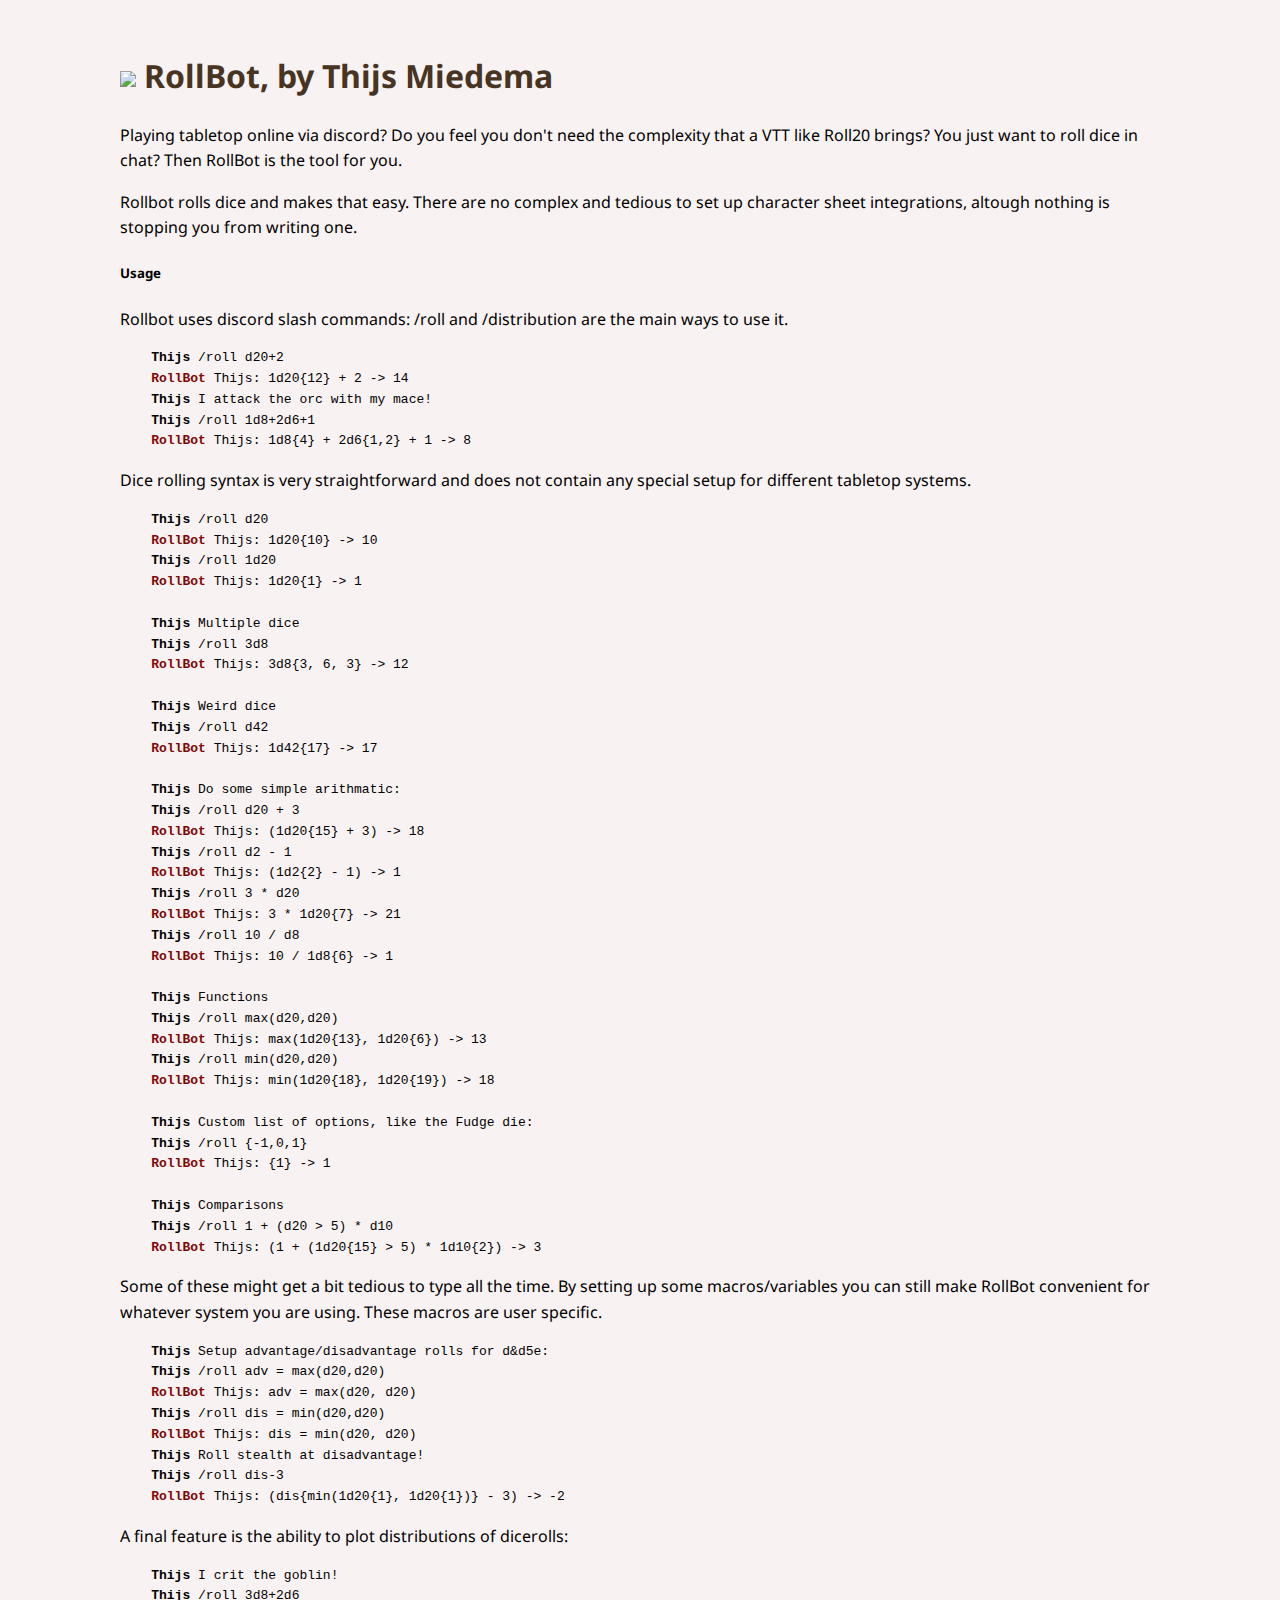
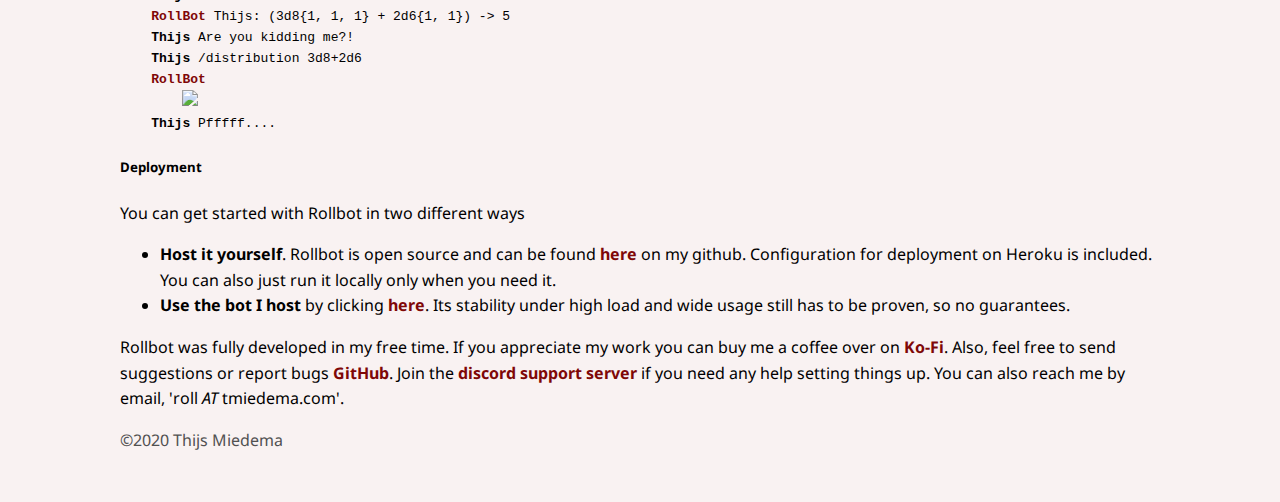
==== docs/fonk/index.html @ 68478603 "wip: fonk page" ====
<!DOCTYPE html
    PUBLIC "-//W3C//DTD XHTML 1.0 Transitional//EN" "http://www.w3.org/TR/xhtml1/DTD/xhtml1-transitional.dtd">
<html>

<head>
    <title>Rollbot, by Thijs Miedema</title>
    <link href='https://fonts.googleapis.com/css?family=Droid+Sans' rel='stylesheet' type='text/css'>
    <link rel="shortcut icon" type="image/png" href="d20.png"/>

    <style>
        html {
            background-color: #f9f2f2;
            font-family: 'Droid Sans', sans-serif;
        }

        body {
            margin: 50px auto;
            padding: 0px 20px;
            top: 200px;
            overflow: auto;
            max-width: 1040px;
            height: 100%;
            line-height: 1.6;
        }

        .return {
            overflow: auto;
            height: 250px;
        }

        a {
            color: #7f0707;
            font-weight: bold;
            text-decoration: none;
        }

        .rb {
            color: #7f0707;
            font-weight: bold;
        }
    </style>
</head>

<body>
    <h1>
        <img style="width:50px;vertical-align:middle" src="d20.png">
        <span style="color: #473423; ">RollBot, by Thijs Miedema</span>
    </h1>

    <p>Playing tabletop online via discord? Do you feel you don't need the complexity that a VTT like Roll20 brings? You just want to roll dice in chat? Then RollBot is the tool for you.</p>
    <p>Rollbot rolls dice and makes that easy. There are no complex and tedious to set up character sheet integrations, altough nothing is stopping you from writing one.</p>
    <h5>Usage</h5>
    <p>Rollbot uses discord slash commands: /roll and /distribution are the main ways to use it.</p>
<pre>
    <b>Thijs</b> /roll d20+2
    <span class='rb'>RollBot</span> Thijs: 1d20{12} + 2 -> 14
    <b>Thijs</b> I attack the orc with my mace!
    <b>Thijs</b> /roll 1d8+2d6+1
    <span class='rb'>RollBot</span> Thijs: 1d8{4} + 2d6{1,2} + 1 -> 8
</pre>
    <p>Dice rolling syntax is very straightforward and does not contain any special setup for different tabletop systems.</p>
<pre>
    <b>Thijs</b> /roll d20
    <span class='rb'>RollBot</span> Thijs: 1d20{10} -> 10
    <b>Thijs</b> /roll 1d20
    <span class='rb'>RollBot</span> Thijs: 1d20{1} -> 1

    <b>Thijs</b> Multiple dice
    <b>Thijs</b> /roll 3d8
    <span class='rb'>RollBot</span> Thijs: 3d8{3, 6, 3} -> 12

    <b>Thijs</b> Weird dice
    <b>Thijs</b> /roll d42
    <span class='rb'>RollBot</span> Thijs: 1d42{17} -> 17

    <b>Thijs</b> Do some simple arithmatic:
    <b>Thijs</b> /roll d20 + 3
    <span class='rb'>RollBot</span> Thijs: (1d20{15} + 3) -> 18
    <b>Thijs</b> /roll d2 - 1
    <span class='rb'>RollBot</span> Thijs: (1d2{2} - 1) -> 1
    <b>Thijs</b> /roll 3 * d20
    <span class='rb'>RollBot</span> Thijs: 3 * 1d20{7} -> 21
    <b>Thijs</b> /roll 10 / d8
    <span class='rb'>RollBot</span> Thijs: 10 / 1d8{6} -> 1

    <b>Thijs</b> Functions
    <b>Thijs</b> /roll max(d20,d20)
    <span class='rb'>RollBot</span> Thijs: max(1d20{13}, 1d20{6}) -> 13
    <b>Thijs</b> /roll min(d20,d20)
    <span class='rb'>RollBot</span> Thijs: min(1d20{18}, 1d20{19}) -> 18

    <b>Thijs</b> Custom list of options, like the Fudge die:
    <b>Thijs</b> /roll {-1,0,1}
    <span class='rb'>RollBot</span> Thijs: {1} -> 1

    <b>Thijs</b> Comparisons
    <b>Thijs</b> /roll 1 + (d20 > 5) * d10
    <span class='rb'>RollBot</span> Thijs: (1 + (1d20{15} > 5) * 1d10{2}) -> 3
</pre>
    <p>Some of these might get a bit tedious to type all the time. By setting up some macros/variables you can still make RollBot convenient for whatever system you are using. These macros are user specific.</p>
<pre>
    <b>Thijs</b> Setup advantage/disadvantage rolls for d&amp;d5e:
    <b>Thijs</b> /roll adv = max(d20,d20)
    <span class='rb'>RollBot</span> Thijs: adv = max(d20, d20)
    <b>Thijs</b> /roll dis = min(d20,d20)
    <span class='rb'>RollBot</span> Thijs: dis = min(d20, d20)
    <b>Thijs</b> Roll stealth at disadvantage!
    <b>Thijs</b> /roll dis-3
    <span class='rb'>RollBot</span> Thijs: (dis{min(1d20{1}, 1d20{1})} - 3) -> -2
</pre>
    <p>A final feature is the ability to plot distributions of dicerolls:</p>
<pre>
    <b>Thijs</b> I crit the goblin!
    <b>Thijs</b> /roll 3d8+2d6
    <span class='rb'>RollBot</span> Thijs: (3d8{1, 1, 1} + 2d6{1, 1}) -> 5
    <b>Thijs</b> Are you kidding me?!
    <b>Thijs</b> /distribution 3d8+2d6
    <span class='rb'>RollBot</span> 
        <img style="width:40%;" src="distribution_3d82d6.png">
    <b>Thijs</b> Pfffff....
</pre>

    <h5>Deployment</h5>
    <p>You can get started with Rollbot in two different ways</p>
    <ul>
        <li><b>Host it yourself</b>. Rollbot is open source and can be found <a href="https://github.com/thijsmie/rollbot">here</a> on my github. Configuration for deployment on Heroku is included. You can also just run it locally only when you need it.</li>
        <li><b>Use the bot I host</b> by clicking <a href="https://discord.com/oauth2/authorize?client_id=712234733542572063&scope=bot&permissions=35840">here</a>. Its stability under high load and wide usage still has to be proven, so no guarantees.</li>
    </ul>
    <p>Rollbot was fully developed in my free time. If you appreciate my work you can buy me a coffee over on <a href="https://ko-fi.com/thijsmie">Ko-Fi</a>. Also, feel free to send suggestions or report bugs <a href="https://github.com/thijsmie/rollbot">GitHub</a>. Join the <a href="https://discord.gg/T7AMAQw">discord support server</a> if you need any help setting things up. You can also reach me by email, 'roll <i>AT</i> tmiedema.com'.</p>
    
    <span style="color: #515151; ">&copy;2020 Thijs Miedema</span>
</body>

</html>
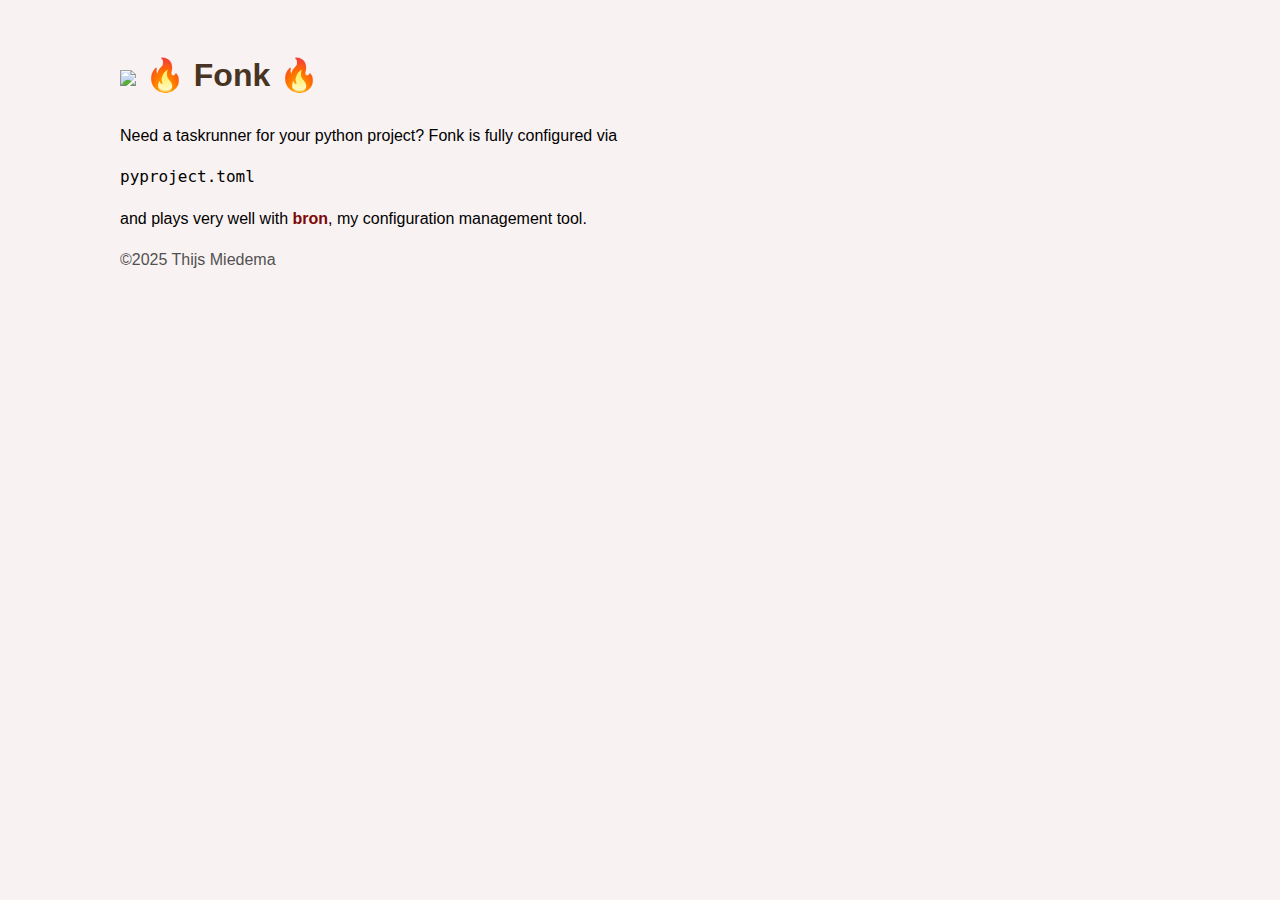
==== commit 0948bb88: "wip: whoops edited wrong file" ====
--- a/docs/fonk/index.html
+++ b/docs/fonk/index.html
@@ -3,14 +3,14 @@
 <html>
 
 <head>
-    <title>Rollbot, by Thijs Miedema</title>
+    <title>🔥 Fonk 🔥</title>
     <link href='https://fonts.googleapis.com/css?family=Droid+Sans' rel='stylesheet' type='text/css'>
-    <link rel="shortcut icon" type="image/png" href="d20.png"/>
-
+    <link rel="icon" href="data:image/svg+xml,<svg xmlns=%22http://www.w3.org/2000/svg%22 viewBox=%220 0 100 100%22><text y=%22.9em%22 font-size=%2290%22>🔥</text></svg>">
     <style>
         html {
             background-color: #f9f2f2;
-            font-family: 'Droid Sans', sans-serif;
+            font-family: Optima, Candara, 'Noto Sans', source-sans-pro, sans-serif;
+            font-weight: normal;
         }
 
         body {
@@ -38,97 +38,24 @@
             color: #7f0707;
             font-weight: bold;
         }
+
+        pre {
+            font-family: ui-monospace, 'Cascadia Code', 'Source Code Pro', Menlo, Consolas, 'DejaVu Sans Mono', monospace;
+            font-weight: normal;
+        }
     </style>
 </head>
 
 <body>
     <h1>
         <img style="width:50px;vertical-align:middle" src="d20.png">
-        <span style="color: #473423; ">RollBot, by Thijs Miedema</span>
+        <span style="color: #473423; ">🔥 Fonk 🔥</span>
     </h1>
 
-    <p>Playing tabletop online via discord? Do you feel you don't need the complexity that a VTT like Roll20 brings? You just want to roll dice in chat? Then RollBot is the tool for you.</p>
-    <p>Rollbot rolls dice and makes that easy. There are no complex and tedious to set up character sheet integrations, altough nothing is stopping you from writing one.</p>
-    <h5>Usage</h5>
-    <p>Rollbot uses discord slash commands: /roll and /distribution are the main ways to use it.</p>
-<pre>
-    <b>Thijs</b> /roll d20+2
-    <span class='rb'>RollBot</span> Thijs: 1d20{12} + 2 -> 14
-    <b>Thijs</b> I attack the orc with my mace!
-    <b>Thijs</b> /roll 1d8+2d6+1
-    <span class='rb'>RollBot</span> Thijs: 1d8{4} + 2d6{1,2} + 1 -> 8
-</pre>
-    <p>Dice rolling syntax is very straightforward and does not contain any special setup for different tabletop systems.</p>
-<pre>
-    <b>Thijs</b> /roll d20
-    <span class='rb'>RollBot</span> Thijs: 1d20{10} -> 10
-    <b>Thijs</b> /roll 1d20
-    <span class='rb'>RollBot</span> Thijs: 1d20{1} -> 1
+    <p>Need a taskrunner for your python project? Fonk is fully configured via <pre>pyproject.toml</pre> and plays very well with 
+    <a href="https://bron.sh">bron</a>, my configuration management tool.</p>
 
-    <b>Thijs</b> Multiple dice
-    <b>Thijs</b> /roll 3d8
-    <span class='rb'>RollBot</span> Thijs: 3d8{3, 6, 3} -> 12
-
-    <b>Thijs</b> Weird dice
-    <b>Thijs</b> /roll d42
-    <span class='rb'>RollBot</span> Thijs: 1d42{17} -> 17
-
-    <b>Thijs</b> Do some simple arithmatic:
-    <b>Thijs</b> /roll d20 + 3
-    <span class='rb'>RollBot</span> Thijs: (1d20{15} + 3) -> 18
-    <b>Thijs</b> /roll d2 - 1
-    <span class='rb'>RollBot</span> Thijs: (1d2{2} - 1) -> 1
-    <b>Thijs</b> /roll 3 * d20
-    <span class='rb'>RollBot</span> Thijs: 3 * 1d20{7} -> 21
-    <b>Thijs</b> /roll 10 / d8
-    <span class='rb'>RollBot</span> Thijs: 10 / 1d8{6} -> 1
-
-    <b>Thijs</b> Functions
-    <b>Thijs</b> /roll max(d20,d20)
-    <span class='rb'>RollBot</span> Thijs: max(1d20{13}, 1d20{6}) -> 13
-    <b>Thijs</b> /roll min(d20,d20)
-    <span class='rb'>RollBot</span> Thijs: min(1d20{18}, 1d20{19}) -> 18
-
-    <b>Thijs</b> Custom list of options, like the Fudge die:
-    <b>Thijs</b> /roll {-1,0,1}
-    <span class='rb'>RollBot</span> Thijs: {1} -> 1
-
-    <b>Thijs</b> Comparisons
-    <b>Thijs</b> /roll 1 + (d20 > 5) * d10
-    <span class='rb'>RollBot</span> Thijs: (1 + (1d20{15} > 5) * 1d10{2}) -> 3
-</pre>
-    <p>Some of these might get a bit tedious to type all the time. By setting up some macros/variables you can still make RollBot convenient for whatever system you are using. These macros are user specific.</p>
-<pre>
-    <b>Thijs</b> Setup advantage/disadvantage rolls for d&amp;d5e:
-    <b>Thijs</b> /roll adv = max(d20,d20)
-    <span class='rb'>RollBot</span> Thijs: adv = max(d20, d20)
-    <b>Thijs</b> /roll dis = min(d20,d20)
-    <span class='rb'>RollBot</span> Thijs: dis = min(d20, d20)
-    <b>Thijs</b> Roll stealth at disadvantage!
-    <b>Thijs</b> /roll dis-3
-    <span class='rb'>RollBot</span> Thijs: (dis{min(1d20{1}, 1d20{1})} - 3) -> -2
-</pre>
-    <p>A final feature is the ability to plot distributions of dicerolls:</p>
-<pre>
-    <b>Thijs</b> I crit the goblin!
-    <b>Thijs</b> /roll 3d8+2d6
-    <span class='rb'>RollBot</span> Thijs: (3d8{1, 1, 1} + 2d6{1, 1}) -> 5
-    <b>Thijs</b> Are you kidding me?!
-    <b>Thijs</b> /distribution 3d8+2d6
-    <span class='rb'>RollBot</span> 
-        <img style="width:40%;" src="distribution_3d82d6.png">
-    <b>Thijs</b> Pfffff....
-</pre>
-
-    <h5>Deployment</h5>
-    <p>You can get started with Rollbot in two different ways</p>
-    <ul>
-        <li><b>Host it yourself</b>. Rollbot is open source and can be found <a href="https://github.com/thijsmie/rollbot">here</a> on my github. Configuration for deployment on Heroku is included. You can also just run it locally only when you need it.</li>
-        <li><b>Use the bot I host</b> by clicking <a href="https://discord.com/oauth2/authorize?client_id=712234733542572063&scope=bot&permissions=35840">here</a>. Its stability under high load and wide usage still has to be proven, so no guarantees.</li>
-    </ul>
-    <p>Rollbot was fully developed in my free time. If you appreciate my work you can buy me a coffee over on <a href="https://ko-fi.com/thijsmie">Ko-Fi</a>. Also, feel free to send suggestions or report bugs <a href="https://github.com/thijsmie/rollbot">GitHub</a>. Join the <a href="https://discord.gg/T7AMAQw">discord support server</a> if you need any help setting things up. You can also reach me by email, 'roll <i>AT</i> tmiedema.com'.</p>
-    
-    <span style="color: #515151; ">&copy;2020 Thijs Miedema</span>
+    <span style="color: #515151; ">&copy;2025 Thijs Miedema</span>
 </body>
 
 </html>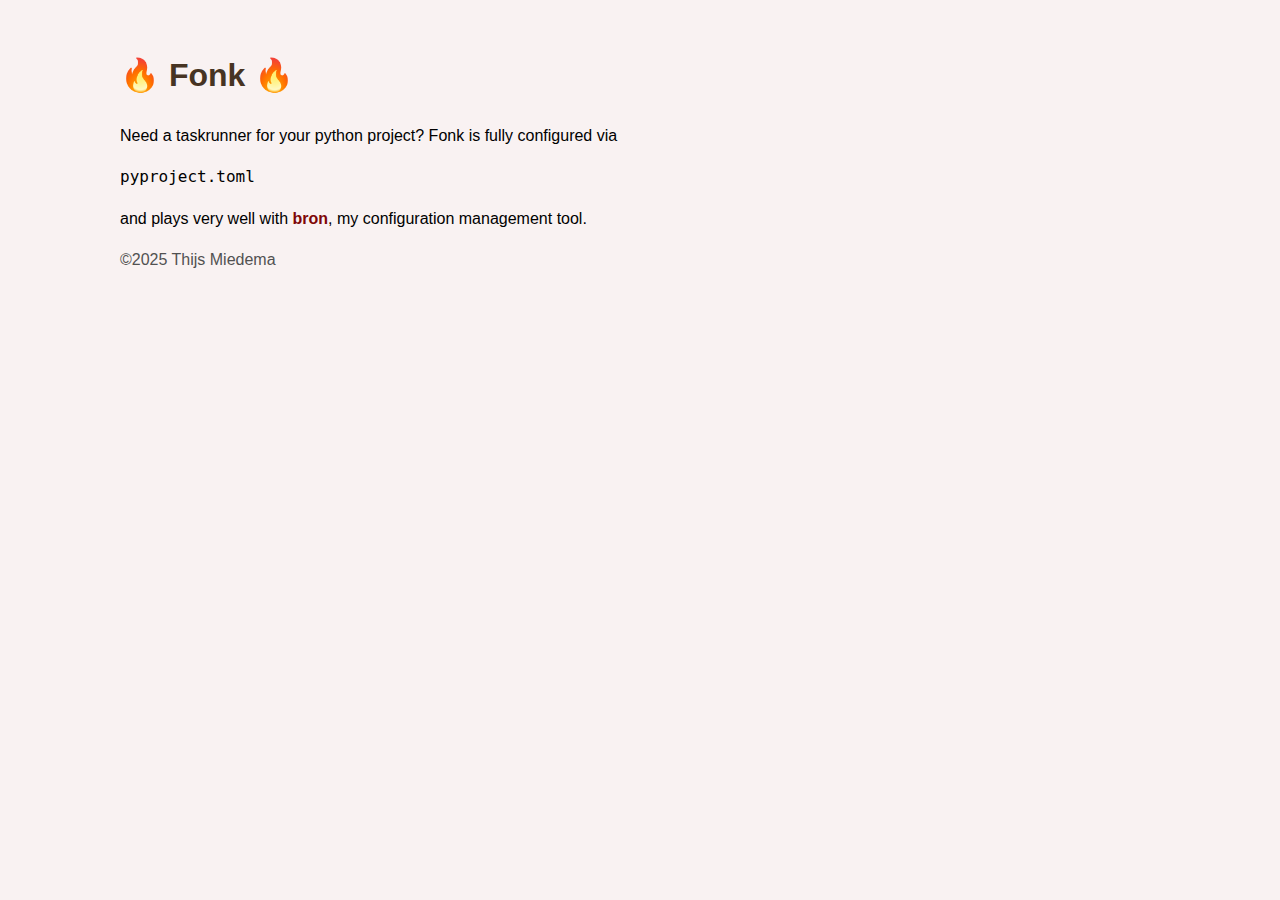
==== commit fba5f22e: "wip: remove d20" ====
--- a/docs/fonk/index.html
+++ b/docs/fonk/index.html
@@ -48,7 +48,6 @@
 
 <body>
     <h1>
-        <img style="width:50px;vertical-align:middle" src="d20.png">
         <span style="color: #473423; ">🔥 Fonk 🔥</span>
     </h1>
 
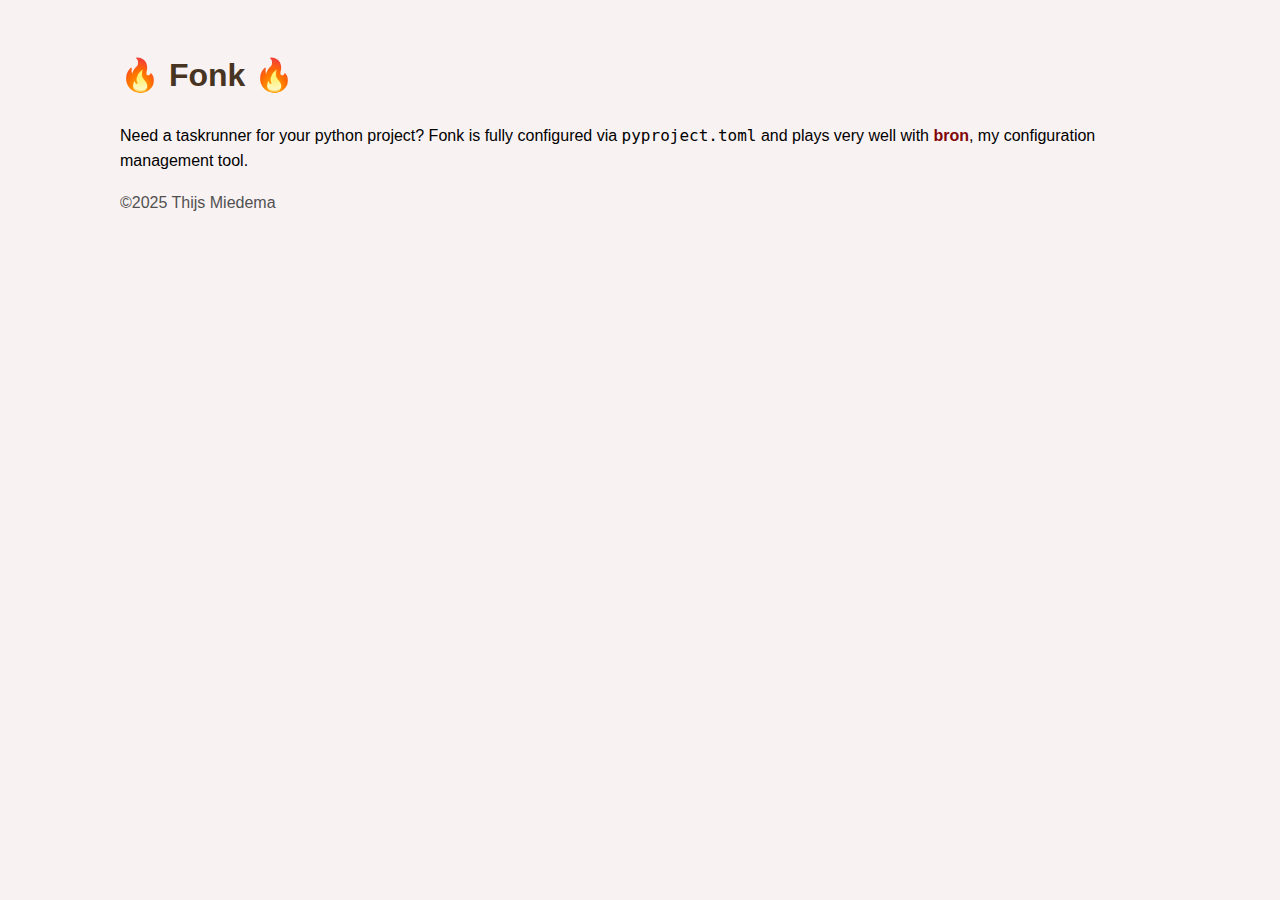
==== commit 8b06ac31: "wip: code ipv pre" ====
--- a/docs/fonk/index.html
+++ b/docs/fonk/index.html
@@ -3,7 +3,7 @@
 <html>
 
 <head>
-    <title>🔥 Fonk 🔥</title>
+    <title>Fonk</title>
     <link href='https://fonts.googleapis.com/css?family=Droid+Sans' rel='stylesheet' type='text/css'>
     <link rel="icon" href="data:image/svg+xml,<svg xmlns=%22http://www.w3.org/2000/svg%22 viewBox=%220 0 100 100%22><text y=%22.9em%22 font-size=%2290%22>🔥</text></svg>">
     <style>
@@ -39,7 +39,7 @@
             font-weight: bold;
         }
 
-        pre {
+        code {
             font-family: ui-monospace, 'Cascadia Code', 'Source Code Pro', Menlo, Consolas, 'DejaVu Sans Mono', monospace;
             font-weight: normal;
         }
@@ -51,7 +51,7 @@
         <span style="color: #473423; ">🔥 Fonk 🔥</span>
     </h1>
 
-    <p>Need a taskrunner for your python project? Fonk is fully configured via <pre>pyproject.toml</pre> and plays very well with 
+    <p>Need a taskrunner for your python project? Fonk is fully configured via <code>pyproject.toml</code> and plays very well with 
     <a href="https://bron.sh">bron</a>, my configuration management tool.</p>
 
     <span style="color: #515151; ">&copy;2025 Thijs Miedema</span>
